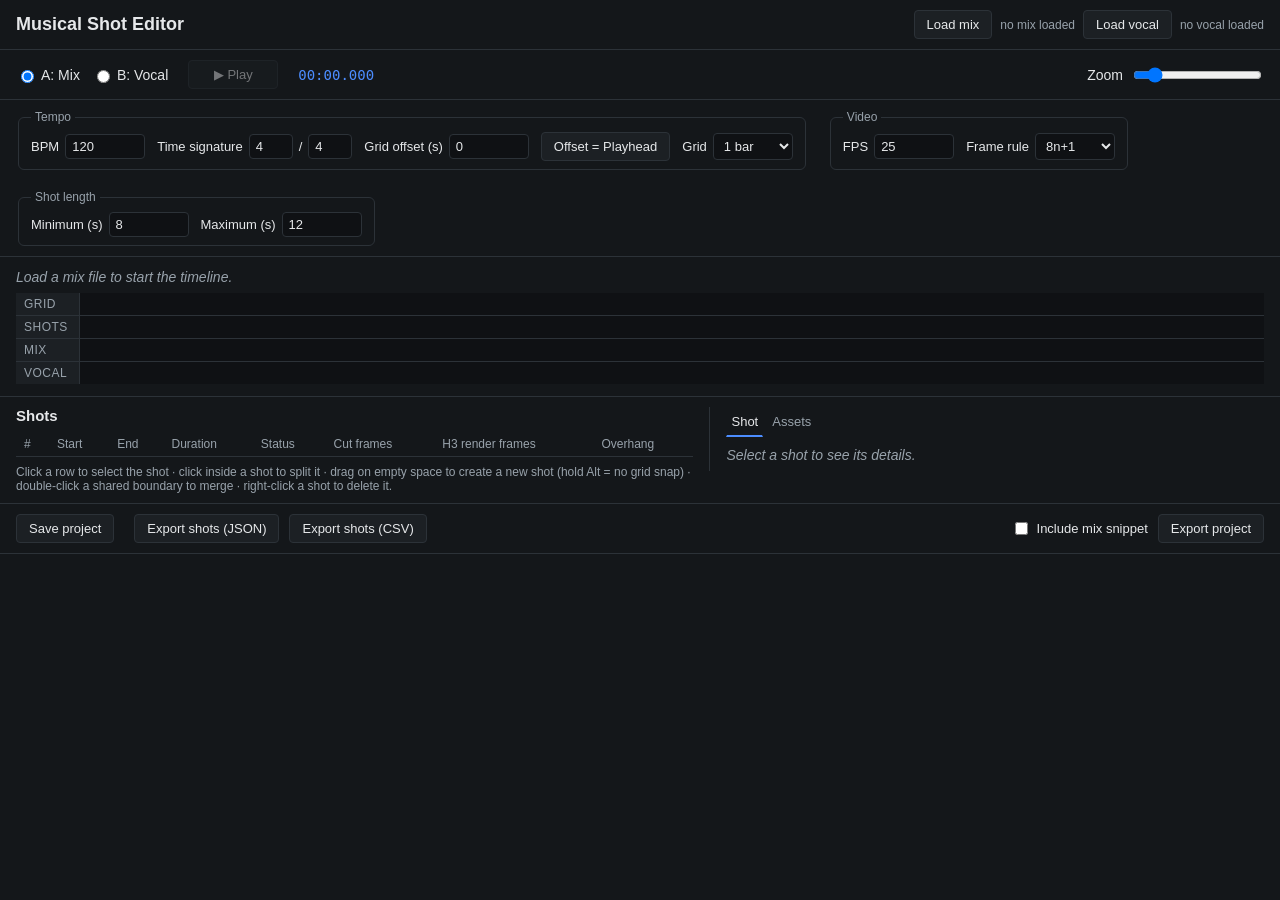
==== index.html @ 1b694725 "Add Phase 4b: whole-project export package with cancel support Adds POST /api/projects/{id}/export, " ====
<!DOCTYPE html>
<html lang="en">
<head>
<meta charset="UTF-8">
<meta name="viewport" content="width=device-width, initial-scale=1.0">
<title>Musical Shot Editor</title>
<link rel="stylesheet" href="css/style.css">
</head>
<body>

<header class="app-header">
  <h1>Musical Shot Editor</h1>
  <div class="file-controls">
    <label class="file-button">Load mix
      <input type="file" id="mix-file" accept="audio/*">
    </label>
    <span class="filename" id="mix-filename">no mix loaded</span>
    <label class="file-button">Load vocal
      <input type="file" id="vocal-file" accept="audio/*">
    </label>
    <span class="filename" id="vocal-filename">no vocal loaded</span>
  </div>
</header>

<section class="transport">
  <div class="playback-track-toggle">
    <label><input type="radio" name="playback-track" value="mix" id="track-mix-radio" checked> A: Mix</label>
    <label><input type="radio" name="playback-track" value="vocal" id="track-vocal-radio"> B: Vocal</label>
  </div>
  <button id="play-pause-btn" disabled>&#9654; Play</button>
  <div class="readout" id="current-time-readout">00:00.000</div>
  <div class="zoom-control">
    <label for="zoom-slider">Zoom</label>
    <input type="range" id="zoom-slider" min="20" max="500" value="80">
  </div>
</section>

<section class="settings-panel">
  <fieldset>
    <legend>Tempo</legend>
    <label>BPM <input type="number" id="bpm-input" min="20" max="400" step="0.01" value="120"></label>
    <label>Time signature
      <input type="number" id="time-sig-num" min="1" max="32" value="4" class="small"> /
      <input type="number" id="time-sig-den" min="1" max="32" value="4" class="small">
    </label>
    <label>Grid offset (s) <input type="number" id="grid-offset-input" step="0.001" value="0"></label>
    <button type="button" id="set-offset-to-playhead-btn">Offset = Playhead</button>
    <label>Grid
      <select id="grid-division-select">
        <option value="off">Off</option>
        <option value="beat">1 beat</option>
        <option value="half-bar">1/2 bar</option>
        <option value="bar" selected>1 bar</option>
        <option value="two-bar">2 bars</option>
        <option value="second">1 second</option>
        <option value="frame">1 frame</option>
      </select>
    </label>
  </fieldset>

  <fieldset>
    <legend>Video</legend>
    <label>FPS <input type="number" id="fps-input" min="1" max="240" step="0.001" value="25"></label>
    <label>Frame rule
      <select id="frame-rule-select">
        <option value="free">free</option>
        <option value="4">4n+1</option>
        <option value="8" selected>8n+1</option>
      </select>
    </label>
  </fieldset>

  <fieldset>
    <legend>Shot length</legend>
    <label>Minimum (s) <input type="number" id="min-length-input" min="0" step="0.1" value="8"></label>
    <label>Maximum (s) <input type="number" id="max-length-input" min="0" step="0.1" value="12"></label>
  </fieldset>
</section>

<section class="timeline-area">
  <p class="placeholder-hint" id="timeline-placeholder">Load a mix file to start the timeline.</p>

  <div class="track-row">
    <div class="track-label">Grid</div>
    <div class="track-content" id="track-grid"></div>
  </div>
  <div class="track-row">
    <div class="track-label">Shots</div>
    <div class="track-content" id="track-shots"></div>
  </div>
  <div class="track-row">
    <div class="track-label">Mix</div>
    <div class="track-content" id="track-mix"></div>
  </div>
  <div class="track-row">
    <div class="track-label">Vocal</div>
    <div class="track-content vocal-wrapper">
      <div id="track-vocal"></div>
      <div class="silence-overlay" id="silence-layer"></div>
    </div>
  </div>
</section>

<section class="work-area">
  <div class="shot-list-panel">
    <h2>Shots</h2>
    <table>
      <thead>
        <tr>
          <th>#</th><th>Start</th><th>End</th><th>Duration</th><th>Status</th>
          <th>Cut frames</th><th>H3 render frames</th><th>Overhang</th>
        </tr>
      </thead>
      <tbody id="shot-list"></tbody>
    </table>
    <p class="hint">
      Click a row to select the shot &middot; click inside a shot to split it &middot;
      drag on empty space to create a new shot (hold Alt = no grid snap) &middot;
      double-click a shared boundary to merge &middot; right-click a shot to delete it.
    </p>
  </div>

  <div class="context-panel">
    <div class="context-tabs">
      <button type="button" id="tab-btn-shot" class="tab-btn active">Shot</button>
      <button type="button" id="tab-btn-assets" class="tab-btn">Assets</button>
    </div>

    <div class="tab-content" id="tab-shot">
      <p class="placeholder-hint" id="shot-detail-empty">Select a shot to see its details.</p>
      <div id="shot-detail" class="shot-detail" style="display:none;">
        <dl class="shot-detail-grid">
          <dt>Shot</dt><dd id="shot-detail-id"></dd>
          <dt>Start</dt><dd id="shot-detail-start"></dd>
          <dt>End</dt><dd id="shot-detail-end"></dd>
          <dt>Duration</dt><dd id="shot-detail-duration"></dd>
          <dt>Status</dt><dd id="shot-detail-status"></dd>
          <dt>Cut frames</dt><dd id="shot-detail-cut-frames"></dd>
          <dt>H3 render frames</dt><dd id="shot-detail-render-frames"></dd>
          <dt>Overhang</dt><dd id="shot-detail-overhang"></dd>
        </dl>
        <label class="shot-detail-field">Prompt
          <textarea id="shot-detail-prompt" rows="4" placeholder="Prompt for this shot..."></textarea>
        </label>
        <label class="shot-detail-field">Notes
          <textarea id="shot-detail-notes" rows="4" placeholder="Notes..."></textarea>
        </label>
        <div class="shot-detail-field">
          <span>Assigned assets</span>
          <div id="shot-detail-assets" class="assigned-assets"></div>
        </div>
        <div class="shot-detail-field export-field">
          <span>Export</span>
          <div class="export-controls">
            <button type="button" id="export-lip-sync-btn">Export lip-sync</button>
            <div class="export-progress" id="export-progress" hidden>
              <div class="export-progress-bar"><div class="export-progress-fill" id="export-progress-fill"></div></div>
              <span id="export-progress-label"></span>
            </div>
            <p class="placeholder-hint" id="export-status"></p>
          </div>
        </div>
      </div>
    </div>

    <div class="tab-content" id="tab-assets" hidden>
      <div class="asset-toolbar">
        <label class="file-button">Add files
          <input type="file" id="asset-file-input" multiple accept="image/*,video/*,audio/*">
        </label>
        <input type="text" id="asset-tag-filter" placeholder="Filter by tag...">
      </div>
      <p class="placeholder-hint" id="asset-status"></p>
      <p class="placeholder-hint" id="asset-empty">No assets yet</p>
      <div class="asset-grid" id="asset-grid"></div>
    </div>
  </div>
</section>

<div id="shot-context-menu" class="context-menu">
  <button type="button" id="shot-context-delete">Delete shot</button>
</div>

<footer class="project-actions">
  <button id="save-project-btn">Save project</button>
  <span class="filename" id="project-status"></span>
  <button id="export-json-btn">Export shots (JSON)</button>
  <button id="export-csv-btn">Export shots (CSV)</button>
  <span class="footer-spacer"></span>
  <label class="checkbox-label"><input type="checkbox" id="export-include-mix"> Include mix snippet</label>
  <button id="export-project-btn">Export project</button>
</footer>

<div id="task-panel" class="task-panel" hidden>
  <div class="task-panel-header">
    <strong id="task-panel-title">Exporting project</strong>
    <button type="button" id="task-panel-cancel">Cancel</button>
  </div>
  <div id="task-panel-shot-label" class="task-panel-shot-label"></div>
  <div class="export-progress-bar"><div class="export-progress-fill" id="task-panel-progress-fill"></div></div>
  <div id="task-panel-message" class="placeholder-hint"></div>
</div>

<script src="vendor/wavesurfer/wavesurfer.min.js"></script>
<script src="vendor/wavesurfer/timeline.min.js"></script>
<script src="vendor/wavesurfer/regions.min.js"></script>
<script src="vendor/wavesurfer/hover.min.js"></script>

<script src="js/format.js"></script>
<script src="js/musicalGrid.js"></script>
<script src="js/frameMath.js"></script>
<script src="js/state.js"></script>
<script src="js/shots.js"></script>
<script src="js/assets.js"></script>
<script src="js/silence.js"></script>
<script src="js/waveformSync.js"></script>
<script src="js/api.js"></script>
<script src="js/project.js"></script>
<script src="js/contextPanel.js"></script>
<script src="js/taskPanel.js"></script>
<script src="js/main.js"></script>
</body>
</html>
---- css/style.css ----
:root {
  --bg: #14171a;
  --panel: #1c2024;
  --panel-border: #2c3238;
  --text: #e6e8ea;
  --text-dim: #98a2ab;
  --accent: #4c8dff;
  --cursor: #ff5252;
  --grid-label: #98a2ab;
}

* { box-sizing: border-box; }

body {
  margin: 0;
  font-family: -apple-system, "Segoe UI", Roboto, Helvetica, Arial, sans-serif;
  background: var(--bg);
  color: var(--text);
  font-size: 14px;
}

h1 { font-size: 18px; margin: 0; }
h2 { font-size: 15px; margin: 0 0 8px; }

section, header, footer {
  padding: 10px 16px;
  border-bottom: 1px solid var(--panel-border);
}

.app-header {
  display: flex;
  align-items: center;
  justify-content: space-between;
  flex-wrap: wrap;
  gap: 12px;
}

.file-controls { display: flex; align-items: center; gap: 8px; flex-wrap: wrap; }

.file-button {
  position: relative;
  display: inline-block;
  padding: 6px 12px;
  background: var(--panel);
  border: 1px solid var(--panel-border);
  border-radius: 4px;
  cursor: pointer;
  font-size: 13px;
}
.file-button input[type="file"] {
  position: absolute;
  inset: 0;
  opacity: 0;
  cursor: pointer;
}

.filename { color: var(--text-dim); font-size: 12px; }

.transport {
  display: flex;
  align-items: center;
  gap: 20px;
}

.playback-track-toggle { display: flex; gap: 12px; }
.playback-track-toggle label { display: flex; align-items: center; gap: 4px; cursor: pointer; }

button {
  background: var(--panel);
  color: var(--text);
  border: 1px solid var(--panel-border);
  border-radius: 4px;
  padding: 6px 12px;
  cursor: pointer;
  font-size: 13px;
}
button:hover:not(:disabled) { border-color: var(--accent); }
button:disabled { opacity: 0.45; cursor: not-allowed; }

#play-pause-btn { min-width: 90px; }

.readout {
  font-variant-numeric: tabular-nums;
  font-family: "SFMono-Regular", Consolas, monospace;
  color: var(--accent);
  min-width: 190px;
}

.zoom-control { display: flex; align-items: center; gap: 8px; margin-left: auto; }

.settings-panel {
  display: flex;
  flex-wrap: wrap;
  gap: 20px;
}

fieldset {
  border: 1px solid var(--panel-border);
  border-radius: 6px;
  display: flex;
  align-items: center;
  gap: 12px;
  flex-wrap: wrap;
  padding: 8px 12px;
}

legend { color: var(--text-dim); font-size: 12px; padding: 0 4px; }

.settings-panel label {
  display: flex;
  align-items: center;
  gap: 6px;
  font-size: 13px;
}

input[type="number"], select {
  background: #0f1114;
  color: var(--text);
  border: 1px solid var(--panel-border);
  border-radius: 4px;
  padding: 4px 6px;
  width: 80px;
  font-size: 13px;
}
input.small { width: 44px; }

.timeline-area { position: relative; padding: 12px 16px; }

.placeholder-hint {
  color: var(--text-dim);
  font-style: italic;
  margin: 0 0 8px;
}

.track-row {
  display: flex;
  align-items: stretch;
  border-bottom: 1px solid var(--panel-border);
}
.track-row:last-child { border-bottom: none; }

.track-label {
  flex: 0 0 64px;
  display: flex;
  align-items: center;
  padding: 4px 8px;
  color: var(--text-dim);
  font-size: 12px;
  text-transform: uppercase;
  letter-spacing: 0.04em;
  background: var(--panel);
  border-right: 1px solid var(--panel-border);
}

.track-content {
  flex: 1 1 auto;
  min-width: 0;
  position: relative;
  background: #0f1114;
}

.vocal-wrapper { position: relative; }
.silence-overlay {
  position: absolute;
  inset: 0;
  pointer-events: none;
  overflow: hidden;
}
.silence-band {
  position: absolute;
  top: 0;
  bottom: 0;
  background: repeating-linear-gradient(
    45deg,
    rgba(255, 255, 255, 0.05),
    rgba(255, 255, 255, 0.05) 6px,
    rgba(255, 255, 255, 0.11) 6px,
    rgba(255, 255, 255, 0.11) 12px
  );
  border-left: 1px solid rgba(255, 255, 255, 0.15);
  border-right: 1px solid rgba(255, 255, 255, 0.15);
}

.shot-region-label {
  padding: 2px 4px;
  font-size: 11px;
  line-height: 1.3;
  color: #0b0b0b;
  pointer-events: none;
  white-space: nowrap;
  overflow: hidden;
}
.shot-region-label strong { display: block; }

.shot-draft {
  position: absolute;
  top: 0;
  height: 100%;
  background: rgba(76, 141, 255, 0.25);
  border: 1px dashed var(--accent);
  pointer-events: none;
  z-index: 4;
}

.shot-draft-label {
  padding: 2px 4px;
  font-size: 11px;
  line-height: 1.3;
  color: var(--text);
  white-space: nowrap;
  overflow: hidden;
}

.context-menu {
  display: none;
  position: fixed;
  z-index: 20;
  background: var(--panel);
  border: 1px solid var(--panel-border);
  border-radius: 4px;
  box-shadow: 0 4px 12px rgba(0, 0, 0, 0.4);
  padding: 4px;
  min-width: 140px;
}
.context-menu button {
  display: block;
  width: 100%;
  text-align: left;
  background: none;
  border: none;
  border-radius: 3px;
  padding: 6px 8px;
  font-size: 13px;
}
.context-menu button:hover { background: var(--panel-border); border-color: transparent; }

.work-area {
  display: flex;
  align-items: flex-start;
  gap: 16px;
}

.shot-list-panel {
  flex: 1 1 55%;
  min-width: 0;
}

.context-panel {
  flex: 1 1 45%;
  min-width: 260px;
  border-left: 1px solid var(--panel-border);
  padding-left: 16px;
}

.context-tabs {
  display: flex;
  gap: 4px;
  margin-bottom: 10px;
}

.tab-btn {
  background: none;
  border: 1px solid transparent;
  border-bottom: 2px solid transparent;
  border-radius: 0;
  padding: 6px 4px;
  color: var(--text-dim);
}
.tab-btn.active { color: var(--text); border-bottom-color: var(--accent); }
.tab-btn:hover:not(.active) { color: var(--text); border-color: transparent; border-bottom-color: transparent; }

.shot-detail-grid {
  display: grid;
  grid-template-columns: auto 1fr;
  gap: 4px 12px;
  margin: 0 0 14px;
  font-size: 13px;
}
.shot-detail-grid dt { color: var(--text-dim); }
.shot-detail-grid dd { margin: 0; }

.shot-detail-field {
  display: block;
  margin-bottom: 12px;
  font-size: 13px;
}
.shot-detail-field textarea {
  display: block;
  width: 100%;
  margin-top: 4px;
  background: #0f1114;
  color: var(--text);
  border: 1px solid var(--panel-border);
  border-radius: 4px;
  padding: 6px 8px;
  font-family: inherit;
  font-size: 13px;
  resize: vertical;
}

.export-field { margin-top: 4px; }
.export-controls { margin-top: 4px; display: flex; flex-direction: column; gap: 6px; align-items: flex-start; }

.export-progress {
  display: flex;
  align-items: center;
  gap: 8px;
  width: 100%;
  font-size: 12px;
  color: var(--text-dim);
}
.export-progress-bar {
  flex: 1 1 auto;
  height: 8px;
  background: #0f1114;
  border: 1px solid var(--panel-border);
  border-radius: 4px;
  overflow: hidden;
}
.export-progress-fill {
  height: 100%;
  width: 0%;
  background: var(--accent);
  transition: width 0.15s ease-out;
}

#export-status a { color: var(--accent); }

.assigned-assets {
  display: flex;
  flex-wrap: wrap;
  gap: 6px;
  margin-top: 4px;
}

.assigned-asset-chip {
  display: inline-flex;
  align-items: center;
  gap: 6px;
  background: var(--panel);
  border: 1px solid var(--panel-border);
  border-radius: 999px;
  padding: 2px 4px 2px 10px;
  font-size: 12px;
  max-width: 100%;
}
.assigned-asset-chip span { overflow: hidden; text-overflow: ellipsis; white-space: nowrap; max-width: 160px; }
.assigned-asset-chip button {
  background: none;
  border: none;
  border-radius: 50%;
  padding: 0 4px;
  line-height: 1;
  color: var(--text-dim);
}
.assigned-asset-chip button:hover { color: var(--text); border-color: transparent; }

.asset-toolbar {
  display: flex;
  align-items: center;
  gap: 10px;
  margin-bottom: 10px;
  flex-wrap: wrap;
}
.asset-toolbar input[type="text"] { width: 160px; }

.asset-grid {
  display: grid;
  grid-template-columns: repeat(auto-fill, minmax(120px, 1fr));
  gap: 10px;
}

.asset-card {
  background: var(--panel);
  border: 1px solid var(--panel-border);
  border-radius: 6px;
  padding: 6px;
  display: flex;
  flex-direction: column;
  gap: 6px;
}
.asset-card img {
  width: 100%;
  aspect-ratio: 4 / 3;
  object-fit: cover;
  border-radius: 4px;
  background: #0f1114;
}
.asset-icon {
  width: 100%;
  aspect-ratio: 4 / 3;
  display: flex;
  align-items: center;
  justify-content: center;
  border-radius: 4px;
  background: #0f1114;
  color: var(--text-dim);
  font-size: 11px;
  letter-spacing: 0.06em;
}
.asset-filename {
  font-size: 12px;
  overflow: hidden;
  text-overflow: ellipsis;
  white-space: nowrap;
}
.asset-tag-input {
  width: 100%;
  font-size: 12px;
  padding: 3px 6px;
}
.asset-assign-btn {
  font-size: 12px;
  padding: 4px 6px;
  width: 100%;
}
.asset-assign-btn.assigned { border-color: var(--accent); color: var(--accent); }

table { width: 100%; border-collapse: collapse; font-size: 13px; }
th, td {
  text-align: left;
  padding: 5px 8px;
  border-bottom: 1px solid var(--panel-border);
}
th { color: var(--text-dim); font-weight: 500; font-size: 12px; }
#shot-list tr { cursor: pointer; }
#shot-list tr.selected { background: rgba(76, 141, 255, 0.15); }

tr.status-short .status-cell { color: #ffc107; }
tr.status-long .status-cell { color: #f44336; }
tr.status-valid .status-cell { color: #4caf50; }
.status-cell.status-short { color: #ffc107; }
.status-cell.status-long { color: #f44336; }
.status-cell.status-valid { color: #4caf50; }

.hint { color: var(--text-dim); font-size: 12px; margin: 8px 0 0; }

.project-actions { display: flex; align-items: center; gap: 10px; flex-wrap: wrap; }
.footer-spacer { flex: 1 1 auto; }
.checkbox-label { display: flex; align-items: center; gap: 6px; font-size: 13px; }

.task-panel {
  position: fixed;
  right: 16px;
  bottom: 16px;
  width: 320px;
  background: var(--panel);
  border: 1px solid var(--panel-border);
  border-radius: 8px;
  padding: 12px;
  box-shadow: 0 8px 24px rgba(0, 0, 0, 0.4);
  z-index: 30;
}
.task-panel-header {
  display: flex;
  align-items: center;
  justify-content: space-between;
  margin-bottom: 8px;
  font-size: 13px;
}
.task-panel-header button {
  padding: 3px 8px;
  font-size: 12px;
}
.task-panel-shot-label {
  font-size: 12px;
  color: var(--text-dim);
  margin-bottom: 4px;
}
#task-panel-message { margin: 6px 0 0; }
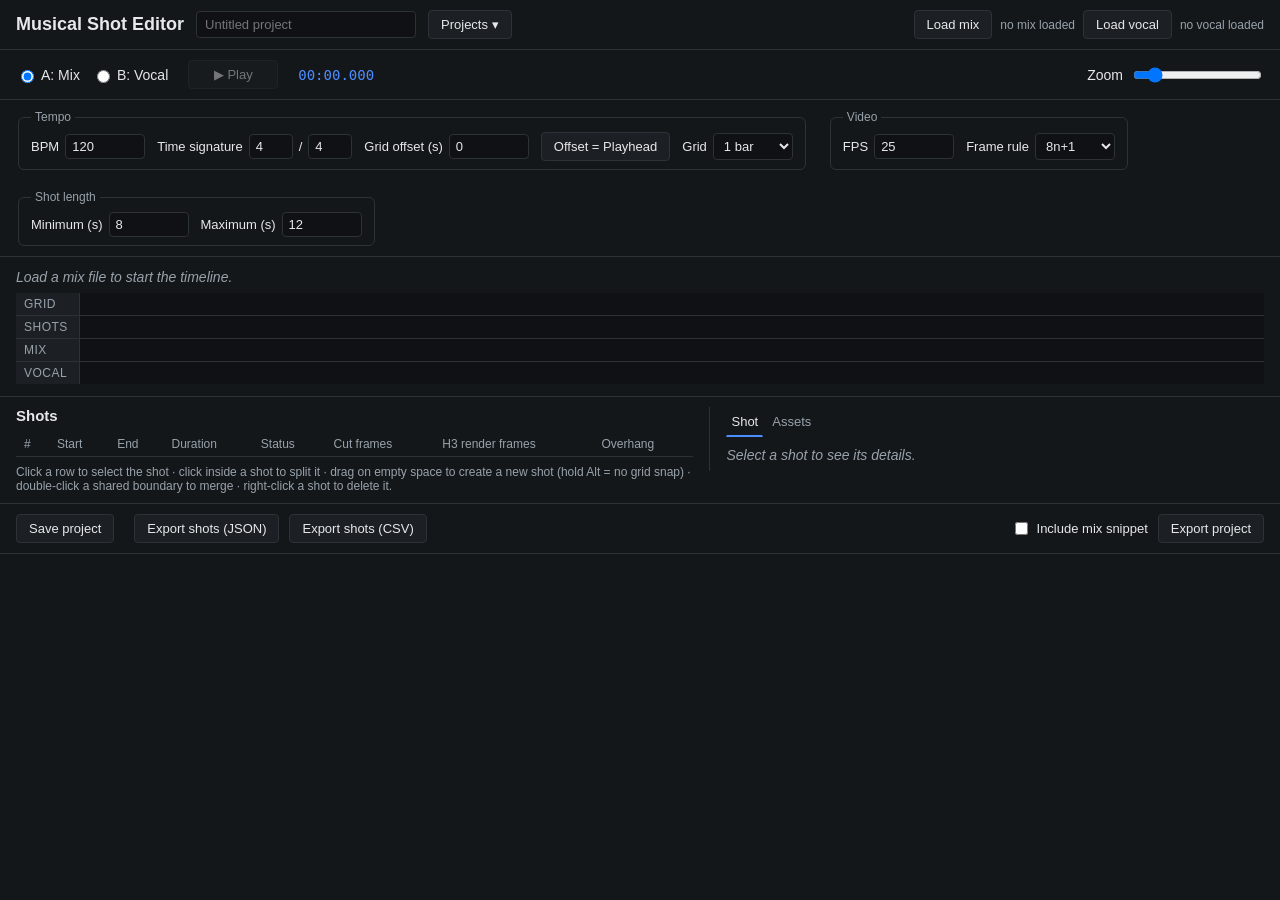
==== commit 9ee28064: "Fix export NotImplementedError on Windows; add project name + picker Export was failing with an unhe" ====
--- a/index.html
+++ b/index.html
@@ -9,7 +9,20 @@
 <body>
 
 <header class="app-header">
-  <h1>Musical Shot Editor</h1>
+  <div class="header-left">
+    <h1>Musical Shot Editor</h1>
+    <input type="text" id="project-name-input" class="project-name-input" placeholder="Untitled project">
+    <div class="project-picker">
+      <button type="button" id="projects-btn">Projects &#9662;</button>
+      <div id="projects-menu" class="projects-menu" hidden>
+        <button type="button" id="new-project-btn">+ New project</button>
+        <div class="projects-menu-divider"></div>
+        <div id="projects-list" class="projects-list">
+          <p class="placeholder-hint" id="projects-list-empty">No projects yet.</p>
+        </div>
+      </div>
+    </div>
+  </div>
   <div class="file-controls">
     <label class="file-button">Load mix
       <input type="file" id="mix-file" accept="audio/*">
@@ -216,6 +229,7 @@
 <script src="js/waveformSync.js"></script>
 <script src="js/api.js"></script>
 <script src="js/project.js"></script>
+<script src="js/projectPicker.js"></script>
 <script src="js/contextPanel.js"></script>
 <script src="js/taskPanel.js"></script>
 <script src="js/main.js"></script>
--- a/css/style.css
+++ b/css/style.css
@@ -34,6 +34,66 @@
   flex-wrap: wrap;
   gap: 12px;
 }
+
+.header-left { display: flex; align-items: center; gap: 12px; flex-wrap: wrap; }
+
+.project-name-input {
+  width: 220px;
+  background: #0f1114;
+  color: var(--text);
+  border: 1px solid var(--panel-border);
+  border-radius: 4px;
+  padding: 5px 8px;
+  font-size: 13px;
+}
+
+.project-picker { position: relative; }
+
+.projects-menu {
+  position: absolute;
+  top: calc(100% + 6px);
+  left: 0;
+  width: 300px;
+  max-height: 340px;
+  overflow-y: auto;
+  background: var(--panel);
+  border: 1px solid var(--panel-border);
+  border-radius: 6px;
+  box-shadow: 0 8px 24px rgba(0, 0, 0, 0.4);
+  padding: 6px;
+  z-index: 25;
+}
+.projects-menu-divider { border-top: 1px solid var(--panel-border); margin: 6px 0; }
+
+.projects-menu > button#new-project-btn {
+  display: block;
+  width: 100%;
+  text-align: left;
+  background: none;
+  border: none;
+  border-radius: 3px;
+  padding: 6px 8px;
+  font-size: 13px;
+}
+.projects-menu > button#new-project-btn:hover { background: var(--panel-border); }
+
+.project-list-item {
+  display: flex;
+  flex-direction: column;
+  align-items: flex-start;
+  gap: 2px;
+  width: 100%;
+  text-align: left;
+  background: none;
+  border: none;
+  border-radius: 4px;
+  padding: 6px 8px;
+  cursor: pointer;
+}
+.project-list-item:hover { background: var(--panel-border); }
+.project-list-item.current { background: rgba(76, 141, 255, 0.15); }
+.project-list-item-name { font-size: 13px; }
+.project-list-item-meta { font-size: 11px; color: var(--text-dim); }
 
 .file-controls { display: flex; align-items: center; gap: 8px; flex-wrap: wrap; }
 
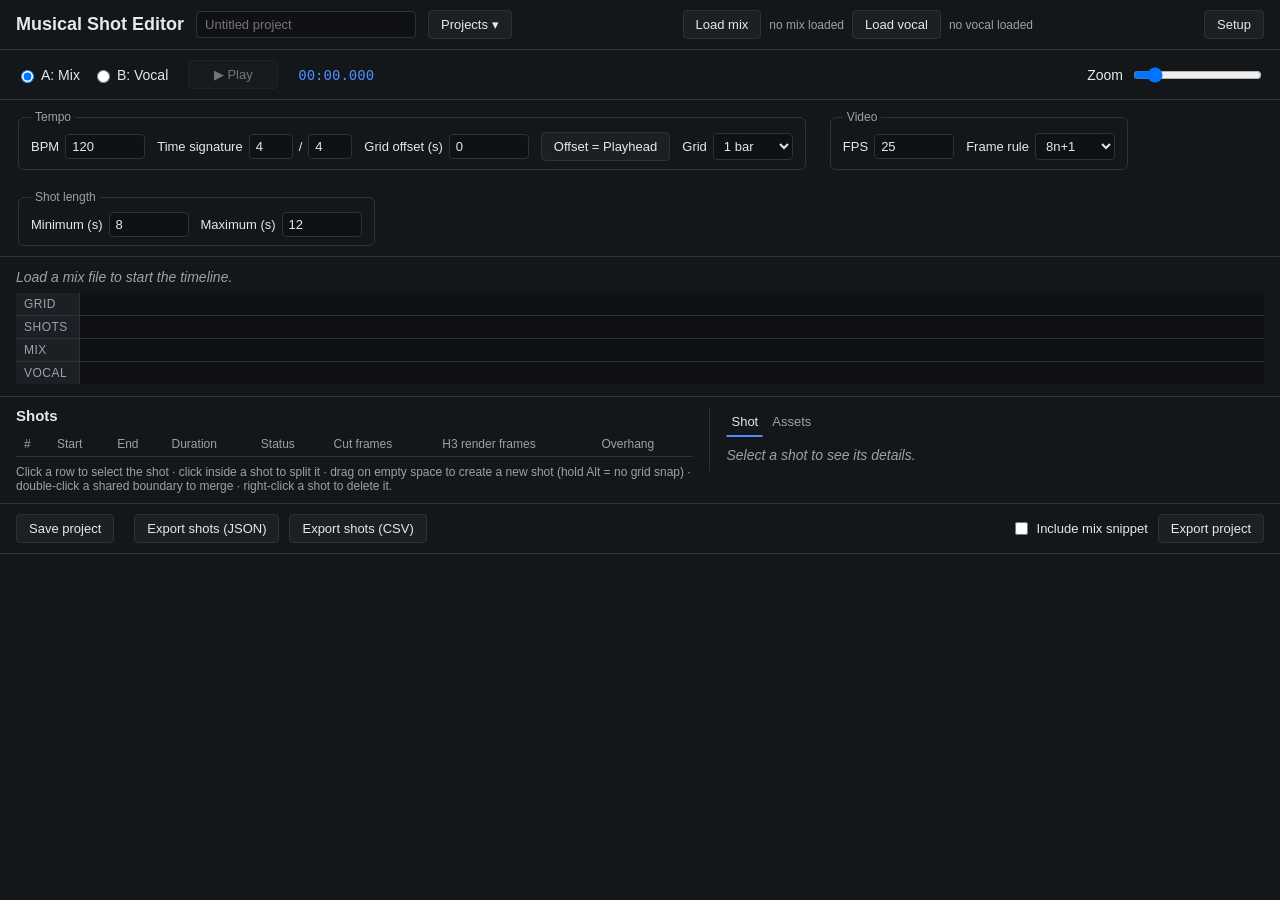
==== commit 934dc242: "Add Phase 5: Setup page and optional AI image description Adds the app-level Setup dialog (base URL," ====
--- a/index.html
+++ b/index.html
@@ -32,6 +32,9 @@
       <input type="file" id="vocal-file" accept="audio/*">
     </label>
     <span class="filename" id="vocal-filename">no vocal loaded</span>
+  </div>
+  <div class="header-actions">
+    <button type="button" id="setup-btn">Setup</button>
   </div>
 </header>
 
@@ -204,6 +207,40 @@
   <button id="export-project-btn">Export project</button>
 </footer>
 
+<div id="settings-modal" class="modal-overlay" hidden>
+  <div class="modal">
+    <div class="modal-header">
+      <h2>Setup</h2>
+      <button type="button" id="settings-close-btn" class="modal-close">&times;</button>
+    </div>
+    <div class="modal-body">
+      <p class="hint">
+        Connects to an OpenRouter-compatible API for the optional "Describe image" action.
+        Application-wide, not part of any project - stored locally on this machine and never
+        written into project files or exports.
+      </p>
+      <label class="modal-field">API base URL
+        <input type="text" id="settings-base-url" placeholder="https://openrouter.ai/api/v1">
+      </label>
+      <label class="modal-field">API key
+        <input type="password" id="settings-api-key" autocomplete="off">
+      </label>
+      <p class="placeholder-hint" id="settings-key-status"></p>
+      <label class="modal-field">Default model
+        <input type="text" id="settings-default-model" placeholder="e.g. openai/gpt-4o-mini">
+      </label>
+      <div class="modal-actions">
+        <button type="button" id="settings-test-btn">Test connection</button>
+        <span id="settings-test-result" class="placeholder-hint"></span>
+      </div>
+    </div>
+    <div class="modal-footer">
+      <button type="button" id="settings-save-btn">Save</button>
+      <span id="settings-save-status" class="placeholder-hint"></span>
+    </div>
+  </div>
+</div>
+
 <div id="task-panel" class="task-panel" hidden>
   <div class="task-panel-header">
     <strong id="task-panel-title">Exporting project</strong>
@@ -230,6 +267,7 @@
 <script src="js/api.js"></script>
 <script src="js/project.js"></script>
 <script src="js/projectPicker.js"></script>
+<script src="js/settings.js"></script>
 <script src="js/contextPanel.js"></script>
 <script src="js/taskPanel.js"></script>
 <script src="js/main.js"></script>
--- a/css/style.css
+++ b/css/style.css
@@ -96,6 +96,8 @@
 .project-list-item-meta { font-size: 11px; color: var(--text-dim); }
 
 .file-controls { display: flex; align-items: center; gap: 8px; flex-wrap: wrap; }
+
+.header-actions { display: flex; align-items: center; gap: 8px; }
 
 .file-button {
   position: relative;
@@ -499,6 +501,84 @@
 .footer-spacer { flex: 1 1 auto; }
 .checkbox-label { display: flex; align-items: center; gap: 6px; font-size: 13px; }
 
+.modal-overlay {
+  position: fixed;
+  inset: 0;
+  background: rgba(0, 0, 0, 0.55);
+  display: flex;
+  align-items: center;
+  justify-content: center;
+  z-index: 40;
+}
+/* display:flex above has the same specificity as the UA [hidden] rule, and
+   author styles always win that tie regardless of order - without this, the
+   overlay stays visible (and clickable) even while the hidden attribute is
+   set. */
+.modal-overlay[hidden] { display: none; }
+.modal {
+  width: 420px;
+  max-width: calc(100vw - 32px);
+  max-height: calc(100vh - 64px);
+  background: var(--panel);
+  border: 1px solid var(--panel-border);
+  border-radius: 8px;
+  box-shadow: 0 12px 32px rgba(0, 0, 0, 0.5);
+  display: flex;
+  flex-direction: column;
+}
+.modal-header {
+  display: flex;
+  align-items: center;
+  justify-content: space-between;
+  padding: 12px 16px;
+  border-bottom: 1px solid var(--panel-border);
+}
+.modal-header h2 { font-size: 15px; margin: 0; }
+.modal-close {
+  background: none;
+  border: none;
+  font-size: 18px;
+  line-height: 1;
+  padding: 2px 6px;
+  color: var(--text-dim);
+}
+.modal-close:hover { color: var(--text); border-color: transparent; }
+.modal-body { padding: 14px 16px; overflow-y: auto; display: flex; flex-direction: column; gap: 10px; }
+.modal-field { display: flex; flex-direction: column; gap: 4px; font-size: 13px; }
+.modal-field input {
+  width: 100%;
+  background: #0f1114;
+  color: var(--text);
+  border: 1px solid var(--panel-border);
+  border-radius: 4px;
+  padding: 6px 8px;
+  font-size: 13px;
+}
+.modal-actions { display: flex; align-items: center; gap: 10px; }
+.modal-footer {
+  display: flex;
+  align-items: center;
+  gap: 10px;
+  padding: 12px 16px;
+  border-top: 1px solid var(--panel-border);
+}
+
+.asset-description-label { font-size: 11px; color: var(--text-dim); margin-top: 2px; }
+.asset-description {
+  width: 100%;
+  background: #0f1114;
+  color: var(--text);
+  border: 1px solid var(--panel-border);
+  border-radius: 4px;
+  padding: 5px 6px;
+  font-family: inherit;
+  font-size: 11px;
+  resize: vertical;
+}
+.asset-describe-row { display: flex; gap: 6px; }
+.asset-describe-model { flex: 1 1 auto; font-size: 11px; padding: 4px 6px; width: auto; }
+.asset-describe-btn { font-size: 11px; padding: 4px 6px; white-space: nowrap; }
+
 .task-panel {
   position: fixed;
   right: 16px;
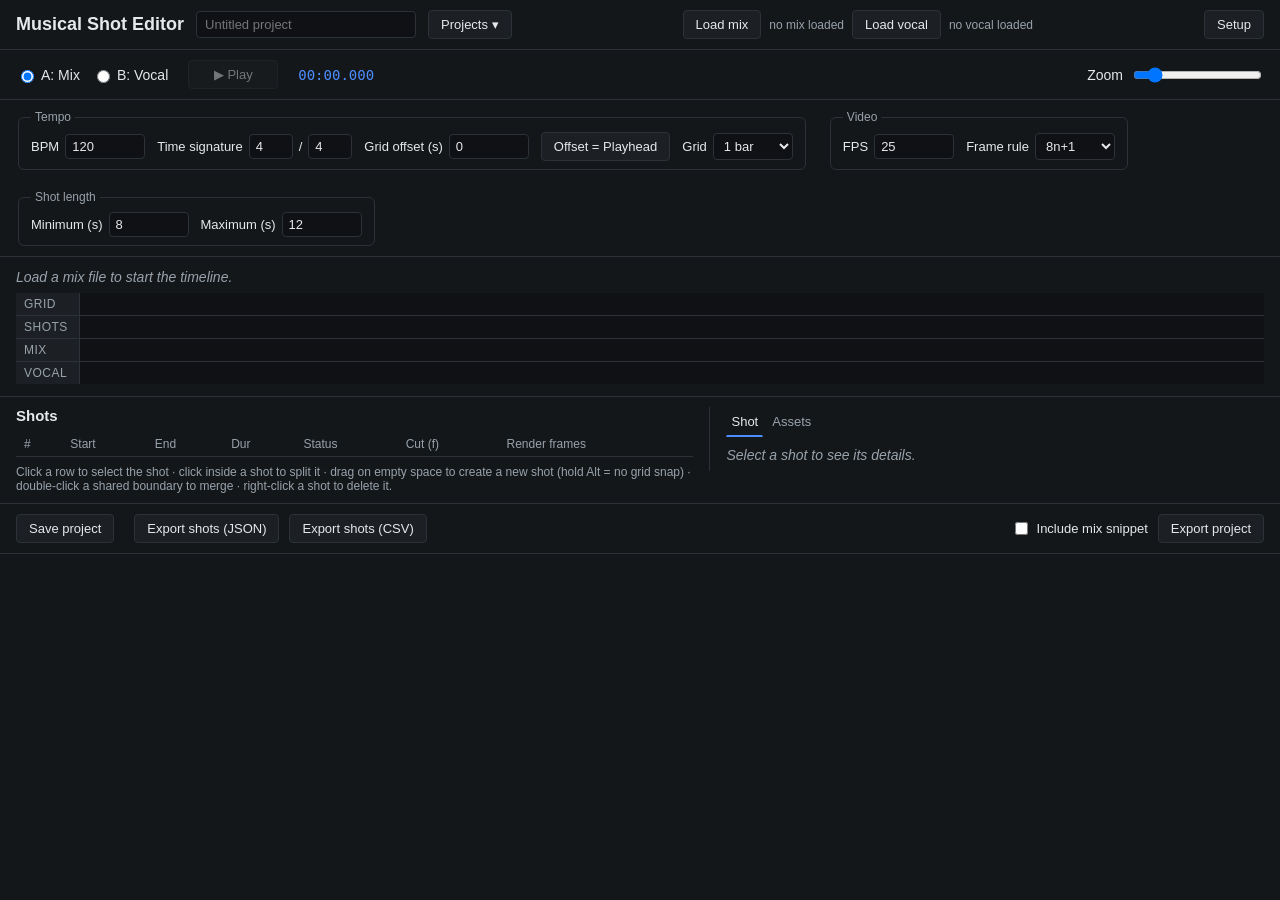
==== commit ea3291db: "Add shot names, redesign shot list/timeline label, fix two drag bugs Shot list table: columns collap" ====
--- a/index.html
+++ b/index.html
@@ -123,8 +123,8 @@
     <table>
       <thead>
         <tr>
-          <th>#</th><th>Start</th><th>End</th><th>Duration</th><th>Status</th>
-          <th>Cut frames</th><th>H3 render frames</th><th>Overhang</th>
+          <th>#</th><th>Start</th><th>End</th><th>Dur</th><th>Status</th>
+          <th>Cut (f)</th><th>Render frames</th>
         </tr>
       </thead>
       <tbody id="shot-list"></tbody>
--- a/css/style.css
+++ b/css/style.css
@@ -252,7 +252,8 @@
   white-space: nowrap;
   overflow: hidden;
 }
-.shot-region-label strong { display: block; }
+.shot-region-label strong { display: block; font-weight: 700; }
+.shot-region-label span { display: block; font-size: 10px; opacity: 0.75; }
 
 .shot-draft {
   position: absolute;
@@ -263,6 +264,12 @@
   pointer-events: none;
   z-index: 4;
 }
+/* Alt-held bypasses grid snap - visually distinct from the normal (snapped)
+   draft so it's clear the shown position is the raw, unsnapped one. */
+.shot-draft.unsnapped {
+  background: rgba(255, 193, 7, 0.2);
+  border-color: #ffc107;
+}
 
 .shot-draft-label {
   padding: 2px 4px;
@@ -488,9 +495,32 @@
 #shot-list tr { cursor: pointer; }
 #shot-list tr.selected { background: rgba(76, 141, 255, 0.15); }
 
-tr.status-short .status-cell { color: #ffc107; }
-tr.status-long .status-cell { color: #f44336; }
-tr.status-valid .status-cell { color: #4caf50; }
+.shot-number-cell { display: flex; flex-direction: column; gap: 2px; min-width: 90px; }
+.shot-number-label { font-weight: 700; }
+.shot-name-input {
+  width: 100%;
+  background: #0f1114;
+  color: var(--text);
+  border: 1px solid var(--panel-border);
+  border-radius: 3px;
+  padding: 2px 5px;
+  font-size: 12px;
+  cursor: text;
+}
+
+.status-swatch {
+  display: inline-block;
+  width: 10px;
+  height: 10px;
+  border-radius: 2px;
+}
+.status-swatch.status-short { background: #ffc107; }
+.status-swatch.status-long { background: #f44336; }
+.status-swatch.status-valid { background: #4caf50; }
+
+/* Still used by the Shot tab's text status readout (#shot-detail-status) -
+   the shot list table above colors its status cell via .status-swatch
+   instead, but shares the same status-cell/status-* class naming. */
 .status-cell.status-short { color: #ffc107; }
 .status-cell.status-long { color: #f44336; }
 .status-cell.status-valid { color: #4caf50; }
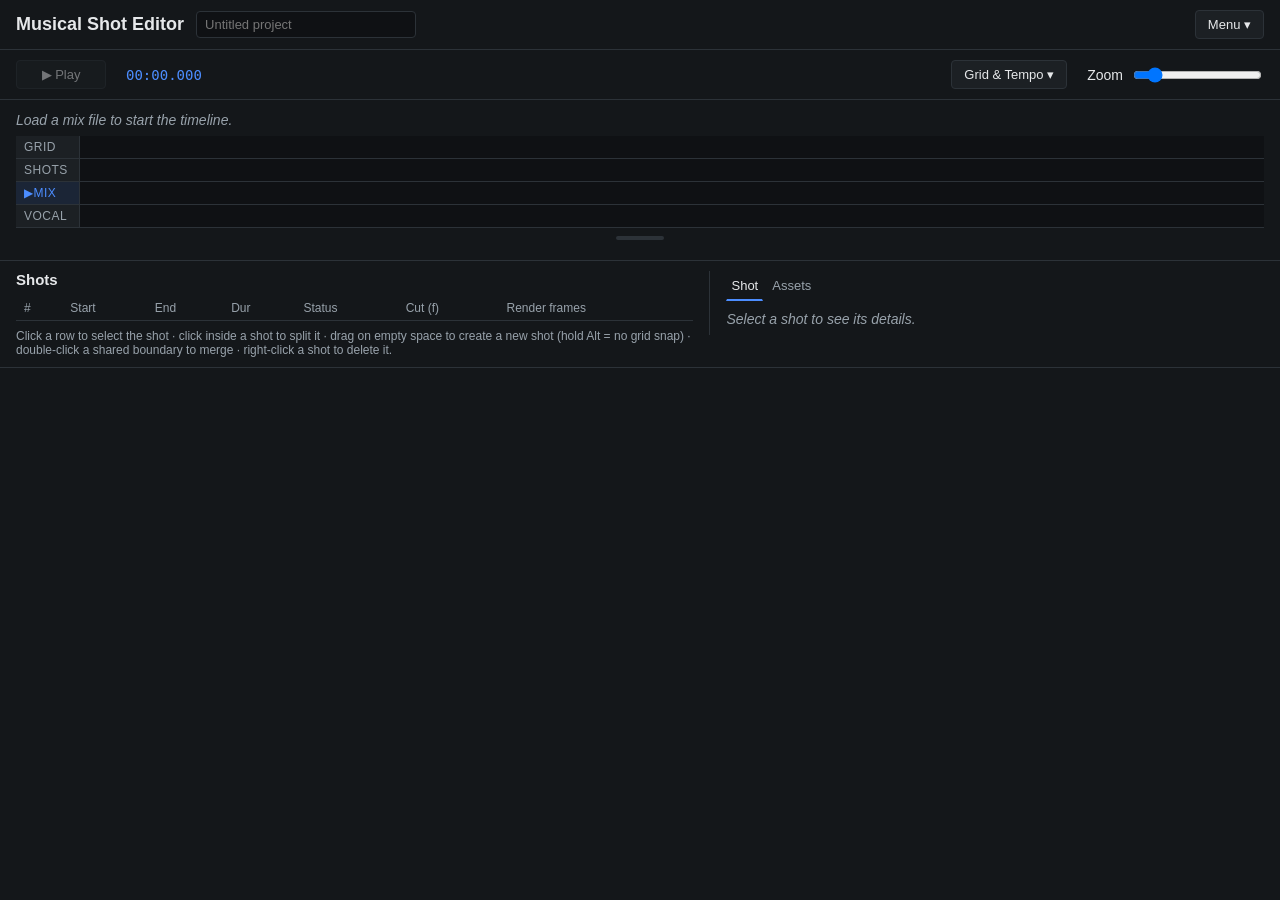
==== commit 4e10ab87: "Consolidate header/transport into menus, shrink asset management, fix hidden-element display bugs - " ====
--- a/index.html
+++ b/index.html
@@ -12,87 +12,101 @@
   <div class="header-left">
     <h1>Musical Shot Editor</h1>
     <input type="text" id="project-name-input" class="project-name-input" placeholder="Untitled project">
-    <div class="project-picker">
-      <button type="button" id="projects-btn">Projects &#9662;</button>
-      <div id="projects-menu" class="projects-menu" hidden>
-        <button type="button" id="new-project-btn">+ New project</button>
-        <div class="projects-menu-divider"></div>
-        <div id="projects-list" class="projects-list">
-          <p class="placeholder-hint" id="projects-list-empty">No projects yet.</p>
+  </div>
+  <div class="app-menu">
+    <button type="button" id="app-menu-btn">Menu &#9662;</button>
+    <div id="app-menu-panel" class="app-menu-panel" hidden>
+      <div class="project-picker">
+        <button type="button" id="projects-btn">Projects &#9662;</button>
+        <div id="projects-menu" class="projects-menu" hidden>
+          <button type="button" id="new-project-btn">+ New project</button>
+          <div class="projects-menu-divider"></div>
+          <div id="projects-list" class="projects-list">
+            <p class="placeholder-hint" id="projects-list-empty">No projects yet.</p>
+          </div>
         </div>
       </div>
-    </div>
-  </div>
-  <div class="file-controls">
-    <label class="file-button">Load mix
-      <input type="file" id="mix-file" accept="audio/*">
-    </label>
-    <span class="filename" id="mix-filename">no mix loaded</span>
-    <label class="file-button">Load vocal
-      <input type="file" id="vocal-file" accept="audio/*">
-    </label>
-    <span class="filename" id="vocal-filename">no vocal loaded</span>
-  </div>
-  <div class="header-actions">
-    <button type="button" id="setup-btn">Setup</button>
+      <div class="app-menu-divider"></div>
+      <div class="app-menu-row">
+        <label class="file-button">Load mix
+          <input type="file" id="mix-file" accept="audio/*">
+        </label>
+        <span class="filename" id="mix-filename">no mix loaded</span>
+      </div>
+      <div class="app-menu-row">
+        <label class="file-button">Load vocal
+          <input type="file" id="vocal-file" accept="audio/*">
+        </label>
+        <span class="filename" id="vocal-filename">no vocal loaded</span>
+      </div>
+      <div class="app-menu-divider"></div>
+      <button type="button" id="setup-btn">Setup</button>
+      <div class="app-menu-divider"></div>
+      <div class="app-menu-row">
+        <button id="save-project-btn">Save project</button>
+        <span class="filename" id="project-status"></span>
+      </div>
+      <button id="export-json-btn">Export shots (JSON)</button>
+      <button id="export-csv-btn">Export shots (CSV)</button>
+      <label class="checkbox-label"><input type="checkbox" id="export-include-mix"> Include mix snippet</label>
+      <button id="export-project-btn">Export project</button>
+    </div>
   </div>
 </header>
 
 <section class="transport">
-  <div class="playback-track-toggle">
-    <label><input type="radio" name="playback-track" value="mix" id="track-mix-radio" checked> A: Mix</label>
-    <label><input type="radio" name="playback-track" value="vocal" id="track-vocal-radio"> B: Vocal</label>
-  </div>
   <button id="play-pause-btn" disabled>&#9654; Play</button>
   <div class="readout" id="current-time-readout">00:00.000</div>
+  <div class="grid-tempo-flyout">
+    <button type="button" id="grid-tempo-btn">Grid &amp; Tempo &#9662;</button>
+    <div id="grid-tempo-panel" class="grid-tempo-panel settings-panel" hidden>
+      <fieldset>
+        <legend>Tempo</legend>
+        <label>BPM <input type="number" id="bpm-input" min="20" max="400" step="0.01" value="120"></label>
+        <label>Time signature
+          <input type="number" id="time-sig-num" min="1" max="32" value="4" class="small"> /
+          <input type="number" id="time-sig-den" min="1" max="32" value="4" class="small">
+        </label>
+        <label>Grid offset (s) <input type="number" id="grid-offset-input" step="0.001" value="0"></label>
+        <button type="button" id="set-offset-to-playhead-btn">Offset = Playhead</button>
+        <label>Grid
+          <select id="grid-division-select">
+            <option value="off">Off</option>
+            <option value="beat">1 beat</option>
+            <option value="half-bar">1/2 bar</option>
+            <option value="bar" selected>1 bar</option>
+            <option value="two-bar">2 bars</option>
+            <option value="second">1 second</option>
+            <option value="frame">1 frame</option>
+          </select>
+        </label>
+      </fieldset>
+
+      <fieldset>
+        <legend>Video</legend>
+        <label>FPS <input type="number" id="fps-input" min="1" max="240" step="0.001" value="25"></label>
+        <label>Frame rule
+          <select id="frame-rule-select">
+            <option value="free">free</option>
+            <option value="4">4n+1</option>
+            <option value="8" selected>8n+1</option>
+          </select>
+        </label>
+      </fieldset>
+
+      <fieldset>
+        <legend>Shot length</legend>
+        <label>Minimum (s) <input type="number" id="min-length-input" min="0" step="0.1" value="8"></label>
+        <label>Maximum (s) <input type="number" id="max-length-input" min="0" step="0.1" value="12"></label>
+      </fieldset>
+    </div>
+  </div>
   <div class="zoom-control">
     <label for="zoom-slider">Zoom</label>
     <input type="range" id="zoom-slider" min="20" max="500" value="80">
   </div>
 </section>
 
-<section class="settings-panel">
-  <fieldset>
-    <legend>Tempo</legend>
-    <label>BPM <input type="number" id="bpm-input" min="20" max="400" step="0.01" value="120"></label>
-    <label>Time signature
-      <input type="number" id="time-sig-num" min="1" max="32" value="4" class="small"> /
-      <input type="number" id="time-sig-den" min="1" max="32" value="4" class="small">
-    </label>
-    <label>Grid offset (s) <input type="number" id="grid-offset-input" step="0.001" value="0"></label>
-    <button type="button" id="set-offset-to-playhead-btn">Offset = Playhead</button>
-    <label>Grid
-      <select id="grid-division-select">
-        <option value="off">Off</option>
-        <option value="beat">1 beat</option>
-        <option value="half-bar">1/2 bar</option>
-        <option value="bar" selected>1 bar</option>
-        <option value="two-bar">2 bars</option>
-        <option value="second">1 second</option>
-        <option value="frame">1 frame</option>
-      </select>
-    </label>
-  </fieldset>
-
-  <fieldset>
-    <legend>Video</legend>
-    <label>FPS <input type="number" id="fps-input" min="1" max="240" step="0.001" value="25"></label>
-    <label>Frame rule
-      <select id="frame-rule-select">
-        <option value="free">free</option>
-        <option value="4">4n+1</option>
-        <option value="8" selected>8n+1</option>
-      </select>
-    </label>
-  </fieldset>
-
-  <fieldset>
-    <legend>Shot length</legend>
-    <label>Minimum (s) <input type="number" id="min-length-input" min="0" step="0.1" value="8"></label>
-    <label>Maximum (s) <input type="number" id="max-length-input" min="0" step="0.1" value="12"></label>
-  </fieldset>
-</section>
-
 <section class="timeline-area">
   <p class="placeholder-hint" id="timeline-placeholder">Load a mix file to start the timeline.</p>
 
@@ -105,15 +119,18 @@
     <div class="track-content" id="track-shots"></div>
   </div>
   <div class="track-row">
-    <div class="track-label">Mix</div>
+    <button type="button" class="track-label track-label-playable" id="track-label-mix" title="Play this track">Mix</button>
     <div class="track-content" id="track-mix"></div>
   </div>
   <div class="track-row">
-    <div class="track-label">Vocal</div>
+    <button type="button" class="track-label track-label-playable" id="track-label-vocal" title="Play this track">Vocal</button>
     <div class="track-content vocal-wrapper">
       <div id="track-vocal"></div>
       <div class="silence-overlay" id="silence-layer"></div>
     </div>
+  </div>
+  <div id="track-height-handle" class="track-height-handle" title="Drag to resize the Mix/Vocal tracks">
+    <div class="track-height-handle-grip"></div>
   </div>
 </section>
 
@@ -145,26 +162,23 @@
     <div class="tab-content" id="tab-shot">
       <p class="placeholder-hint" id="shot-detail-empty">Select a shot to see its details.</p>
       <div id="shot-detail" class="shot-detail" style="display:none;">
-        <dl class="shot-detail-grid">
-          <dt>Shot</dt><dd id="shot-detail-id"></dd>
-          <dt>Start</dt><dd id="shot-detail-start"></dd>
-          <dt>End</dt><dd id="shot-detail-end"></dd>
-          <dt>Duration</dt><dd id="shot-detail-duration"></dd>
-          <dt>Status</dt><dd id="shot-detail-status"></dd>
-          <dt>Cut frames</dt><dd id="shot-detail-cut-frames"></dd>
-          <dt>H3 render frames</dt><dd id="shot-detail-render-frames"></dd>
-          <dt>Overhang</dt><dd id="shot-detail-overhang"></dd>
-        </dl>
-        <label class="shot-detail-field">Prompt
-          <textarea id="shot-detail-prompt" rows="4" placeholder="Prompt for this shot..."></textarea>
-        </label>
-        <label class="shot-detail-field">Notes
-          <textarea id="shot-detail-notes" rows="4" placeholder="Notes..."></textarea>
-        </label>
         <div class="shot-detail-field">
           <span>Assigned assets</span>
           <div id="shot-detail-assets" class="assigned-assets"></div>
         </div>
+        <div class="shot-detail-field">
+          <span>Direction</span>
+          <div class="direction-field-row">
+            <span class="placeholder-hint" id="direction-summary"></span>
+            <button type="button" id="open-direction-btn">Edit direction</button>
+          </div>
+        </div>
+        <label class="shot-detail-field">Prompt
+          <textarea id="shot-detail-prompt" rows="4" placeholder="Prompt for this shot..."></textarea>
+        </label>
+        <label class="shot-detail-field">Notes
+          <textarea id="shot-detail-notes" rows="4" placeholder="Notes..."></textarea>
+        </label>
         <div class="shot-detail-field export-field">
           <span>Export</span>
           <div class="export-controls">
@@ -185,6 +199,7 @@
           <input type="file" id="asset-file-input" multiple accept="image/*,video/*,audio/*">
         </label>
         <input type="text" id="asset-tag-filter" placeholder="Filter by tag...">
+        <button type="button" id="asset-library-open-btn">Manage assets &rarr;</button>
       </div>
       <p class="placeholder-hint" id="asset-status"></p>
       <p class="placeholder-hint" id="asset-empty">No assets yet</p>
@@ -196,16 +211,6 @@
 <div id="shot-context-menu" class="context-menu">
   <button type="button" id="shot-context-delete">Delete shot</button>
 </div>
-
-<footer class="project-actions">
-  <button id="save-project-btn">Save project</button>
-  <span class="filename" id="project-status"></span>
-  <button id="export-json-btn">Export shots (JSON)</button>
-  <button id="export-csv-btn">Export shots (CSV)</button>
-  <span class="footer-spacer"></span>
-  <label class="checkbox-label"><input type="checkbox" id="export-include-mix"> Include mix snippet</label>
-  <button id="export-project-btn">Export project</button>
-</footer>
 
 <div id="settings-modal" class="modal-overlay" hidden>
   <div class="modal">
@@ -227,7 +232,8 @@
       </label>
       <p class="placeholder-hint" id="settings-key-status"></p>
       <label class="modal-field">Default model
-        <input type="text" id="settings-default-model" placeholder="e.g. openai/gpt-4o-mini">
+        <input type="text" id="settings-default-model" placeholder="e.g. openai/gpt-4o-mini" list="settings-model-list">
+        <datalist id="settings-model-list"></datalist>
       </label>
       <div class="modal-actions">
         <button type="button" id="settings-test-btn">Test connection</button>
@@ -237,6 +243,59 @@
     <div class="modal-footer">
       <button type="button" id="settings-save-btn">Save</button>
       <span id="settings-save-status" class="placeholder-hint"></span>
+    </div>
+  </div>
+</div>
+
+<div id="direction-modal" class="modal-overlay" hidden>
+  <div class="modal direction-modal">
+    <div class="modal-header">
+      <h2 id="direction-modal-title">Direction</h2>
+      <button type="button" id="direction-close-btn" class="modal-close">&times;</button>
+    </div>
+    <div class="modal-body">
+      <p class="hint">
+        Feeds MiniMax H3's structured reference-generation prompt (see docs/h3-shot-direction-roadmap.md).
+        Keep segments coarse - a handful of large beats compiles far more reliably than many tiny ones.
+      </p>
+      <section class="direction-section">
+        <h3>Cast</h3>
+        <p class="placeholder-hint" id="direction-cast-empty">No assets assigned to this shot yet - assign some in the Assets tab first.</p>
+        <div id="direction-cast-list" class="direction-list"></div>
+      </section>
+      <section class="direction-section">
+        <h3>Camera</h3>
+        <div id="direction-camera-list" class="direction-list"></div>
+        <button type="button" id="direction-add-camera-btn">+ Add camera segment</button>
+      </section>
+      <section class="direction-section" id="direction-subjects-container"></section>
+    </div>
+    <div class="modal-footer">
+      <button type="button" id="direction-compile-btn">Compile prompt</button>
+      <span id="direction-compile-status" class="placeholder-hint"></span>
+    </div>
+  </div>
+</div>
+
+<div id="asset-library-screen" class="asset-library-screen" hidden>
+  <div class="asset-library-header">
+    <h2>Asset library</h2>
+    <button type="button" id="asset-library-close-btn" class="modal-close">&times;</button>
+  </div>
+  <div class="asset-library-toolbar">
+    <label class="file-button">Add files
+      <input type="file" id="asset-library-file-input" multiple accept="image/*,video/*,audio/*">
+    </label>
+    <input type="text" id="asset-library-tag-filter" placeholder="Filter by tag...">
+    <p class="placeholder-hint" id="asset-library-status"></p>
+  </div>
+  <div class="asset-library-body">
+    <div class="asset-library-detail" id="asset-library-detail">
+      <p class="placeholder-hint" id="asset-library-detail-empty">Select an asset on the right to see its details.</p>
+    </div>
+    <div class="asset-library-list-col">
+      <p class="placeholder-hint" id="asset-library-empty">No assets yet</p>
+      <div class="asset-grid asset-grid-compact" id="asset-library-grid"></div>
     </div>
   </div>
 </div>
@@ -264,10 +323,16 @@
 <script src="js/assets.js"></script>
 <script src="js/silence.js"></script>
 <script src="js/waveformSync.js"></script>
+<script src="js/trackHeightResize.js"></script>
 <script src="js/api.js"></script>
 <script src="js/project.js"></script>
 <script src="js/projectPicker.js"></script>
+<script src="js/appMenu.js"></script>
+<script src="js/gridTempoFlyout.js"></script>
 <script src="js/settings.js"></script>
+<script src="js/h3Compiler.js"></script>
+<script src="js/direction.js"></script>
+<script src="js/assetLibrary.js"></script>
 <script src="js/contextPanel.js"></script>
 <script src="js/taskPanel.js"></script>
 <script src="js/main.js"></script>
--- a/css/style.css
+++ b/css/style.css
@@ -95,9 +95,34 @@
 .project-list-item-name { font-size: 13px; }
 .project-list-item-meta { font-size: 11px; color: var(--text-dim); }
 
-.file-controls { display: flex; align-items: center; gap: 8px; flex-wrap: wrap; }
-
-.header-actions { display: flex; align-items: center; gap: 8px; }
+.app-menu { position: relative; }
+
+.app-menu-panel {
+  position: absolute;
+  top: calc(100% + 6px);
+  right: 0;
+  width: 280px;
+  display: flex;
+  flex-direction: column;
+  gap: 6px;
+  background: var(--panel);
+  border: 1px solid var(--panel-border);
+  border-radius: 6px;
+  box-shadow: 0 8px 24px rgba(0, 0, 0, 0.4);
+  padding: 8px;
+  z-index: 25;
+}
+.app-menu-panel > button,
+.app-menu-panel > .file-button,
+.app-menu-panel > .checkbox-label {
+  width: 100%;
+  text-align: left;
+}
+.app-menu-panel .project-picker { width: 100%; }
+.app-menu-panel .project-picker > button#projects-btn { width: 100%; text-align: left; }
+.app-menu-panel[hidden] { display: none; }
+.app-menu-divider { border-top: 1px solid var(--panel-border); margin: 2px 0; }
+.app-menu-row { display: flex; align-items: center; gap: 8px; flex-wrap: wrap; }
 
 .file-button {
   position: relative;
@@ -124,9 +149,6 @@
   gap: 20px;
 }
 
-.playback-track-toggle { display: flex; gap: 12px; }
-.playback-track-toggle label { display: flex; align-items: center; gap: 4px; cursor: pointer; }
-
 button {
   background: var(--panel);
   color: var(--text);
@@ -148,7 +170,24 @@
   min-width: 190px;
 }
 
-.zoom-control { display: flex; align-items: center; gap: 8px; margin-left: auto; }
+.zoom-control { display: flex; align-items: center; gap: 8px; }
+
+.grid-tempo-flyout { position: relative; margin-left: auto; }
+
+.grid-tempo-panel {
+  position: absolute;
+  top: calc(100% + 6px);
+  right: 0;
+  width: max-content;
+  max-width: calc(100vw - 32px);
+  background: var(--panel);
+  border: 1px solid var(--panel-border);
+  border-radius: 6px;
+  box-shadow: 0 8px 24px rgba(0, 0, 0, 0.4);
+  padding: 12px;
+  z-index: 25;
+}
+.grid-tempo-panel[hidden] { display: none; }
 
 .settings-panel {
   display: flex;
@@ -220,6 +259,37 @@
   position: relative;
   background: #0f1114;
 }
+
+.track-label-playable {
+  border: none;
+  border-right: 1px solid var(--panel-border);
+  border-radius: 0;
+  cursor: pointer;
+}
+.track-label-playable:hover:not(.active) { color: var(--text); border-color: var(--panel-border); }
+.track-label-playable.active {
+  color: var(--accent);
+  background: rgba(76, 141, 255, 0.12);
+}
+.track-label-playable.active::before { content: '\25b6\fe0e '; }
+
+.track-height-handle {
+  display: flex;
+  align-items: center;
+  justify-content: center;
+  height: 16px;
+  margin: 2px 0;
+  cursor: ns-resize;
+  touch-action: none;
+}
+.track-height-handle-grip {
+  width: 48px;
+  height: 4px;
+  border-radius: 2px;
+  background: var(--panel-border);
+}
+.track-height-handle:hover .track-height-handle-grip,
+.track-height-handle:active .track-height-handle-grip { background: var(--accent); }
 
 .vocal-wrapper { position: relative; }
 .silence-overlay {
@@ -338,16 +408,6 @@
 .tab-btn.active { color: var(--text); border-bottom-color: var(--accent); }
 .tab-btn:hover:not(.active) { color: var(--text); border-color: transparent; border-bottom-color: transparent; }
 
-.shot-detail-grid {
-  display: grid;
-  grid-template-columns: auto 1fr;
-  gap: 4px 12px;
-  margin: 0 0 14px;
-  font-size: 13px;
-}
-.shot-detail-grid dt { color: var(--text-dim); }
-.shot-detail-grid dd { margin: 0; }
-
 .shot-detail-field {
   display: block;
   margin-bottom: 12px;
@@ -378,6 +438,7 @@
   font-size: 12px;
   color: var(--text-dim);
 }
+.export-progress[hidden] { display: none; }
 .export-progress-bar {
   flex: 1 1 auto;
   height: 8px;
@@ -484,6 +545,58 @@
   width: 100%;
 }
 .asset-assign-btn.assigned { border-color: var(--accent); color: var(--accent); }
+.asset-tags-readout { font-size: 11px; color: var(--text-dim); overflow: hidden; text-overflow: ellipsis; white-space: nowrap; }
+
+.asset-library-screen {
+  position: fixed;
+  inset: 0;
+  z-index: 50;
+  background: var(--bg);
+  display: flex;
+  flex-direction: column;
+  padding: 16px 24px;
+}
+.asset-library-screen[hidden] { display: none; }
+.asset-library-header { display: flex; align-items: center; justify-content: space-between; margin-bottom: 12px; flex: 0 0 auto; }
+.asset-library-header h2 { font-size: 18px; margin: 0; }
+.asset-library-toolbar {
+  display: flex;
+  align-items: center;
+  gap: 10px;
+  margin-bottom: 14px;
+  flex: 0 0 auto;
+  flex-wrap: wrap;
+}
+.asset-library-toolbar input[type="text"] { width: 200px; }
+.asset-delete-btn { font-size: 11px; padding: 4px 6px; width: 100%; border-color: #f44336; color: #f44336; }
+.asset-delete-btn:hover { background: rgba(244, 67, 54, 0.12); border-color: #f44336; }
+
+.asset-library-body { display: flex; gap: 24px; flex: 1 1 auto; min-height: 0; }
+
+.asset-library-detail {
+  flex: 0 0 320px;
+  overflow-y: auto;
+  padding-right: 4px;
+  display: flex;
+  flex-direction: column;
+  gap: 6px;
+}
+.asset-detail-preview { width: 100%; max-height: 240px; object-fit: contain; border-radius: 6px; background: #0f1114; }
+.asset-detail-filename { font-size: 15px; margin: 4px 0; word-break: break-word; }
+.asset-description-large { font-size: 13px; min-height: 220px; }
+
+.asset-library-list-col { flex: 1 1 auto; overflow-y: auto; min-width: 0; }
+.asset-grid-compact { grid-template-columns: repeat(auto-fill, minmax(100px, 1fr)); }
+
+.asset-card-pick {
+  background: var(--panel);
+  border: 1px solid var(--panel-border);
+  cursor: pointer;
+  font-family: inherit;
+  text-align: left;
+}
+.asset-card-pick:hover { border-color: var(--panel-border); }
+.asset-card-pick.selected { border-color: var(--accent); background: rgba(76, 141, 255, 0.1); }
 
 table { width: 100%; border-collapse: collapse; font-size: 13px; }
 th, td {
@@ -518,17 +631,8 @@
 .status-swatch.status-long { background: #f44336; }
 .status-swatch.status-valid { background: #4caf50; }
 
-/* Still used by the Shot tab's text status readout (#shot-detail-status) -
-   the shot list table above colors its status cell via .status-swatch
-   instead, but shares the same status-cell/status-* class naming. */
-.status-cell.status-short { color: #ffc107; }
-.status-cell.status-long { color: #f44336; }
-.status-cell.status-valid { color: #4caf50; }
-
 .hint { color: var(--text-dim); font-size: 12px; margin: 8px 0 0; }
 
-.project-actions { display: flex; align-items: center; gap: 10px; flex-wrap: wrap; }
-.footer-spacer { flex: 1 1 auto; }
 .checkbox-label { display: flex; align-items: center; gap: 6px; font-size: 13px; }
 
 .modal-overlay {
@@ -593,6 +697,42 @@
   border-top: 1px solid var(--panel-border);
 }
 
+.direction-field-row { display: flex; align-items: center; gap: 10px; margin-top: 4px; }
+
+.direction-modal { width: 720px; }
+.direction-section { margin-bottom: 18px; }
+.direction-section h3 { font-size: 13px; margin: 0 0 8px; color: var(--text-dim); }
+.direction-list { display: flex; flex-direction: column; gap: 6px; margin-bottom: 8px; }
+
+.direction-row {
+  display: flex;
+  align-items: center;
+  gap: 8px;
+  background: #0f1114;
+  border: 1px solid var(--panel-border);
+  border-radius: 4px;
+  padding: 6px 8px;
+}
+.direction-cast-row { justify-content: space-between; }
+.direction-cast-row select { min-width: 170px; }
+.direction-cast-name { font-size: 13px; overflow: hidden; text-overflow: ellipsis; white-space: nowrap; }
+
+.direction-number-input { width: 64px; }
+.direction-text-input { flex: 1 1 auto; min-width: 0; background: #16191d; color: var(--text); border: 1px solid var(--panel-border); border-radius: 4px; padding: 4px 6px; font-size: 12px; }
+.direction-speed-input { flex: 0 1 90px; }
+.direction-action-input { flex: 1 1 auto; }
+.direction-camera-row select { flex: 0 0 auto; }
+
+.direction-remove-btn {
+  background: none;
+  border: none;
+  color: var(--text-dim);
+  padding: 2px 6px;
+  line-height: 1;
+  border-radius: 50%;
+}
+.direction-remove-btn:hover { color: var(--text); border-color: transparent; }
+
 .asset-description-label { font-size: 11px; color: var(--text-dim); margin-top: 2px; }
 .asset-description {
   width: 100%;
@@ -605,9 +745,26 @@
   font-size: 11px;
   resize: vertical;
 }
-.asset-describe-row { display: flex; gap: 6px; }
-.asset-describe-model { flex: 1 1 auto; font-size: 11px; padding: 4px 6px; width: auto; }
-.asset-describe-btn { font-size: 11px; padding: 4px 6px; white-space: nowrap; }
+.asset-describe-btn { font-size: 11px; padding: 4px 6px; width: 100%; }
+.asset-describe-status {
+  display: flex;
+  align-items: center;
+  gap: 6px;
+  font-size: 11px;
+  color: var(--text-dim);
+}
+.asset-describe-status[hidden] { display: none; }
+.spinner {
+  display: inline-block;
+  width: 10px;
+  height: 10px;
+  flex: 0 0 auto;
+  border: 2px solid var(--panel-border);
+  border-top-color: var(--accent);
+  border-radius: 50%;
+  animation: spin 0.7s linear infinite;
+}
+@keyframes spin { to { transform: rotate(360deg); } }
 
 .task-panel {
   position: fixed;
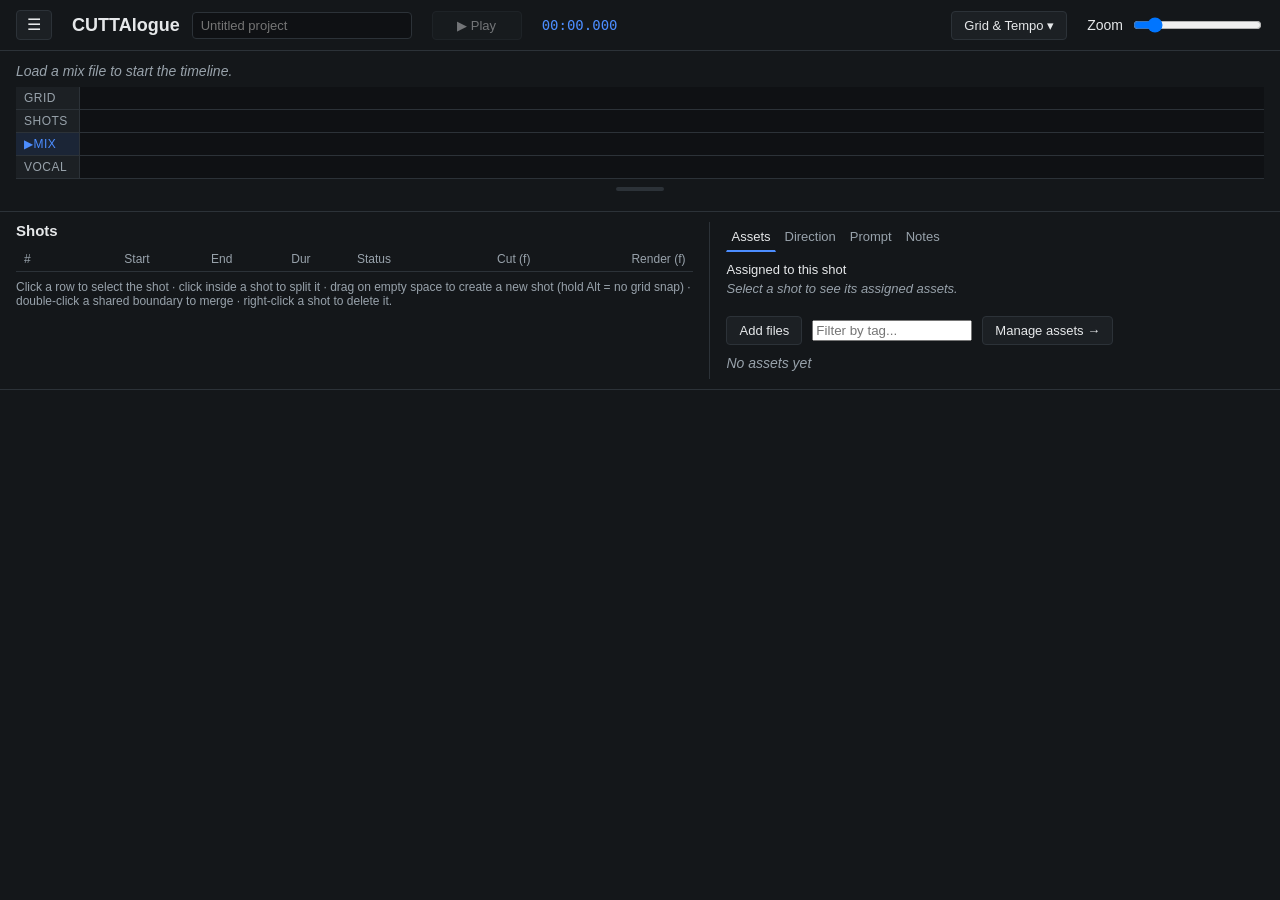
==== commit 4b23fbbe: "Split shot panel into Assets/Direction/Prompt/Notes tabs, move menu and asset library, drop lip-sync" ====
--- a/index.html
+++ b/index.html
@@ -3,18 +3,14 @@
 <head>
 <meta charset="UTF-8">
 <meta name="viewport" content="width=device-width, initial-scale=1.0">
-<title>Musical Shot Editor</title>
+<title>CUTTAlogue</title>
 <link rel="stylesheet" href="css/style.css">
 </head>
 <body>
 
 <header class="app-header">
-  <div class="header-left">
-    <h1>Musical Shot Editor</h1>
-    <input type="text" id="project-name-input" class="project-name-input" placeholder="Untitled project">
-  </div>
   <div class="app-menu">
-    <button type="button" id="app-menu-btn">Menu &#9662;</button>
+    <button type="button" id="app-menu-btn" title="Menu" aria-label="Menu">&#9776;</button>
     <div id="app-menu-panel" class="app-menu-panel" hidden>
       <div class="project-picker">
         <button type="button" id="projects-btn">Projects &#9662;</button>
@@ -41,6 +37,7 @@
       </div>
       <div class="app-menu-divider"></div>
       <button type="button" id="setup-btn">Setup</button>
+      <button type="button" id="asset-library-menu-btn">Asset library</button>
       <div class="app-menu-divider"></div>
       <div class="app-menu-row">
         <button id="save-project-btn">Save project</button>
@@ -52,9 +49,10 @@
       <button id="export-project-btn">Export project</button>
     </div>
   </div>
-</header>
-
-<section class="transport">
+  <div class="header-left">
+    <h1>CUTTAlogue</h1>
+    <input type="text" id="project-name-input" class="project-name-input" placeholder="Untitled project">
+  </div>
   <button id="play-pause-btn" disabled>&#9654; Play</button>
   <div class="readout" id="current-time-readout">00:00.000</div>
   <div class="grid-tempo-flyout">
@@ -105,7 +103,7 @@
     <label for="zoom-slider">Zoom</label>
     <input type="range" id="zoom-slider" min="20" max="500" value="80">
   </div>
-</section>
+</header>
 
 <section class="timeline-area">
   <p class="placeholder-hint" id="timeline-placeholder">Load a mix file to start the timeline.</p>
@@ -140,8 +138,8 @@
     <table>
       <thead>
         <tr>
-          <th>#</th><th>Start</th><th>End</th><th>Dur</th><th>Status</th>
-          <th>Cut (f)</th><th>Render frames</th>
+          <th>#</th><th class="numeric-col">Start</th><th class="numeric-col">End</th><th class="numeric-col">Dur</th><th class="status-col">Status</th>
+          <th class="numeric-col">Cut (f)</th><th class="numeric-col">Render (f)</th>
         </tr>
       </thead>
       <tbody id="shot-list"></tbody>
@@ -155,45 +153,17 @@
 
   <div class="context-panel">
     <div class="context-tabs">
-      <button type="button" id="tab-btn-shot" class="tab-btn active">Shot</button>
-      <button type="button" id="tab-btn-assets" class="tab-btn">Assets</button>
-    </div>
-
-    <div class="tab-content" id="tab-shot">
-      <p class="placeholder-hint" id="shot-detail-empty">Select a shot to see its details.</p>
-      <div id="shot-detail" class="shot-detail" style="display:none;">
-        <div class="shot-detail-field">
-          <span>Assigned assets</span>
-          <div id="shot-detail-assets" class="assigned-assets"></div>
-        </div>
-        <div class="shot-detail-field">
-          <span>Direction</span>
-          <div class="direction-field-row">
-            <span class="placeholder-hint" id="direction-summary"></span>
-            <button type="button" id="open-direction-btn">Edit direction</button>
-          </div>
-        </div>
-        <label class="shot-detail-field">Prompt
-          <textarea id="shot-detail-prompt" rows="4" placeholder="Prompt for this shot..."></textarea>
-        </label>
-        <label class="shot-detail-field">Notes
-          <textarea id="shot-detail-notes" rows="4" placeholder="Notes..."></textarea>
-        </label>
-        <div class="shot-detail-field export-field">
-          <span>Export</span>
-          <div class="export-controls">
-            <button type="button" id="export-lip-sync-btn">Export lip-sync</button>
-            <div class="export-progress" id="export-progress" hidden>
-              <div class="export-progress-bar"><div class="export-progress-fill" id="export-progress-fill"></div></div>
-              <span id="export-progress-label"></span>
-            </div>
-            <p class="placeholder-hint" id="export-status"></p>
-          </div>
-        </div>
-      </div>
-    </div>
-
-    <div class="tab-content" id="tab-assets" hidden>
+      <button type="button" id="tab-btn-assets" class="tab-btn active">Assets</button>
+      <button type="button" id="tab-btn-direction" class="tab-btn">Direction</button>
+      <button type="button" id="tab-btn-prompt" class="tab-btn">Prompt</button>
+      <button type="button" id="tab-btn-notes" class="tab-btn">Notes</button>
+    </div>
+
+    <div class="tab-content" id="tab-assets">
+      <div class="shot-detail-field">
+        <span>Assigned to this shot</span>
+        <div id="shot-detail-assets" class="assigned-assets"></div>
+      </div>
       <div class="asset-toolbar">
         <label class="file-button">Add files
           <input type="file" id="asset-file-input" multiple accept="image/*,video/*,audio/*">
@@ -204,6 +174,30 @@
       <p class="placeholder-hint" id="asset-status"></p>
       <p class="placeholder-hint" id="asset-empty">No assets yet</p>
       <div class="asset-grid" id="asset-grid"></div>
+    </div>
+
+    <div class="tab-content" id="tab-direction" hidden>
+      <p class="placeholder-hint" id="direction-tab-empty">Select a shot to see its details.</p>
+      <div class="shot-detail-field" id="direction-tab-detail" style="display:none;">
+        <div class="direction-field-row">
+          <span class="placeholder-hint" id="direction-summary"></span>
+          <button type="button" id="open-direction-btn">Edit direction</button>
+        </div>
+      </div>
+    </div>
+
+    <div class="tab-content" id="tab-prompt" hidden>
+      <p class="placeholder-hint" id="prompt-tab-empty">Select a shot to see its details.</p>
+      <label class="shot-detail-field" id="prompt-tab-detail" style="display:none;">
+        <textarea id="shot-detail-prompt" rows="18" placeholder="Prompt for this shot..."></textarea>
+      </label>
+    </div>
+
+    <div class="tab-content" id="tab-notes" hidden>
+      <p class="placeholder-hint" id="notes-tab-empty">Select a shot to see its details.</p>
+      <label class="shot-detail-field" id="notes-tab-detail" style="display:none;">
+        <textarea id="shot-detail-notes" rows="18" placeholder="Notes..."></textarea>
+      </label>
     </div>
   </div>
 </section>
@@ -277,25 +271,27 @@
   </div>
 </div>
 
-<div id="asset-library-screen" class="asset-library-screen" hidden>
-  <div class="asset-library-header">
-    <h2>Asset library</h2>
-    <button type="button" id="asset-library-close-btn" class="modal-close">&times;</button>
-  </div>
-  <div class="asset-library-toolbar">
-    <label class="file-button">Add files
-      <input type="file" id="asset-library-file-input" multiple accept="image/*,video/*,audio/*">
-    </label>
-    <input type="text" id="asset-library-tag-filter" placeholder="Filter by tag...">
-    <p class="placeholder-hint" id="asset-library-status"></p>
-  </div>
-  <div class="asset-library-body">
-    <div class="asset-library-detail" id="asset-library-detail">
-      <p class="placeholder-hint" id="asset-library-detail-empty">Select an asset on the right to see its details.</p>
-    </div>
-    <div class="asset-library-list-col">
-      <p class="placeholder-hint" id="asset-library-empty">No assets yet</p>
-      <div class="asset-grid asset-grid-compact" id="asset-library-grid"></div>
+<div id="asset-library-screen" class="modal-overlay" hidden>
+  <div class="modal asset-library-modal">
+    <div class="asset-library-header">
+      <h2>Asset library</h2>
+      <button type="button" id="asset-library-close-btn" class="modal-close">&times;</button>
+    </div>
+    <div class="asset-library-toolbar">
+      <label class="file-button">Add files
+        <input type="file" id="asset-library-file-input" multiple accept="image/*,video/*,audio/*">
+      </label>
+      <input type="text" id="asset-library-tag-filter" placeholder="Filter by tag...">
+      <p class="placeholder-hint" id="asset-library-status"></p>
+    </div>
+    <div class="asset-library-body">
+      <div class="asset-library-detail" id="asset-library-detail">
+        <p class="placeholder-hint" id="asset-library-detail-empty">Select an asset on the right to see its details.</p>
+      </div>
+      <div class="asset-library-list-col">
+        <p class="placeholder-hint" id="asset-library-empty">No assets yet</p>
+        <div class="asset-grid asset-grid-compact" id="asset-library-grid"></div>
+      </div>
     </div>
   </div>
 </div>
--- a/css/style.css
+++ b/css/style.css
@@ -30,9 +30,8 @@
 .app-header {
   display: flex;
   align-items: center;
-  justify-content: space-between;
   flex-wrap: wrap;
-  gap: 12px;
+  gap: 20px;
 }
 
 .header-left { display: flex; align-items: center; gap: 12px; flex-wrap: wrap; }
@@ -96,11 +95,12 @@
 .project-list-item-meta { font-size: 11px; color: var(--text-dim); }
 
 .app-menu { position: relative; }
+#app-menu-btn { font-size: 16px; line-height: 1; padding: 6px 10px; }
 
 .app-menu-panel {
   position: absolute;
   top: calc(100% + 6px);
-  right: 0;
+  left: 0;
   width: 280px;
   display: flex;
   flex-direction: column;
@@ -142,12 +142,6 @@
 }
 
 .filename { color: var(--text-dim); font-size: 12px; }
-
-.transport {
-  display: flex;
-  align-items: center;
-  gap: 20px;
-}
 
 button {
   background: var(--panel);
@@ -427,18 +421,6 @@
   resize: vertical;
 }
 
-.export-field { margin-top: 4px; }
-.export-controls { margin-top: 4px; display: flex; flex-direction: column; gap: 6px; align-items: flex-start; }
-
-.export-progress {
-  display: flex;
-  align-items: center;
-  gap: 8px;
-  width: 100%;
-  font-size: 12px;
-  color: var(--text-dim);
-}
-.export-progress[hidden] { display: none; }
 .export-progress-bar {
   flex: 1 1 auto;
   height: 8px;
@@ -454,7 +436,6 @@
   transition: width 0.15s ease-out;
 }
 
-#export-status a { color: var(--accent); }
 
 .assigned-assets {
   display: flex;
@@ -547,16 +528,13 @@
 .asset-assign-btn.assigned { border-color: var(--accent); color: var(--accent); }
 .asset-tags-readout { font-size: 11px; color: var(--text-dim); overflow: hidden; text-overflow: ellipsis; white-space: nowrap; }
 
-.asset-library-screen {
-  position: fixed;
-  inset: 0;
-  z-index: 50;
-  background: var(--bg);
-  display: flex;
-  flex-direction: column;
+.modal.asset-library-modal {
+  width: min(1200px, 92vw);
+  max-width: calc(100vw - 32px);
+  height: min(820px, 88vh);
+  max-height: calc(100vh - 64px);
   padding: 16px 24px;
 }
-.asset-library-screen[hidden] { display: none; }
 .asset-library-header { display: flex; align-items: center; justify-content: space-between; margin-bottom: 12px; flex: 0 0 auto; }
 .asset-library-header h2 { font-size: 18px; margin: 0; }
 .asset-library-toolbar {
@@ -607,9 +585,18 @@
 th { color: var(--text-dim); font-weight: 500; font-size: 12px; }
 #shot-list tr { cursor: pointer; }
 #shot-list tr.selected { background: rgba(76, 141, 255, 0.15); }
-
-.shot-number-cell { display: flex; flex-direction: column; gap: 2px; min-width: 90px; }
-.shot-number-label { font-weight: 700; }
+.numeric-col { text-align: right; }
+.status-col { text-align: center; }
+
+.shot-number-cell {
+  max-width: 160px;
+  overflow: hidden;
+  text-overflow: ellipsis;
+  white-space: nowrap;
+  cursor: text;
+}
+.shot-number-display strong { margin-right: 4px; }
+.shot-name-placeholder { color: var(--text-dim); font-style: italic; }
 .shot-name-input {
   width: 100%;
   background: #0f1114;
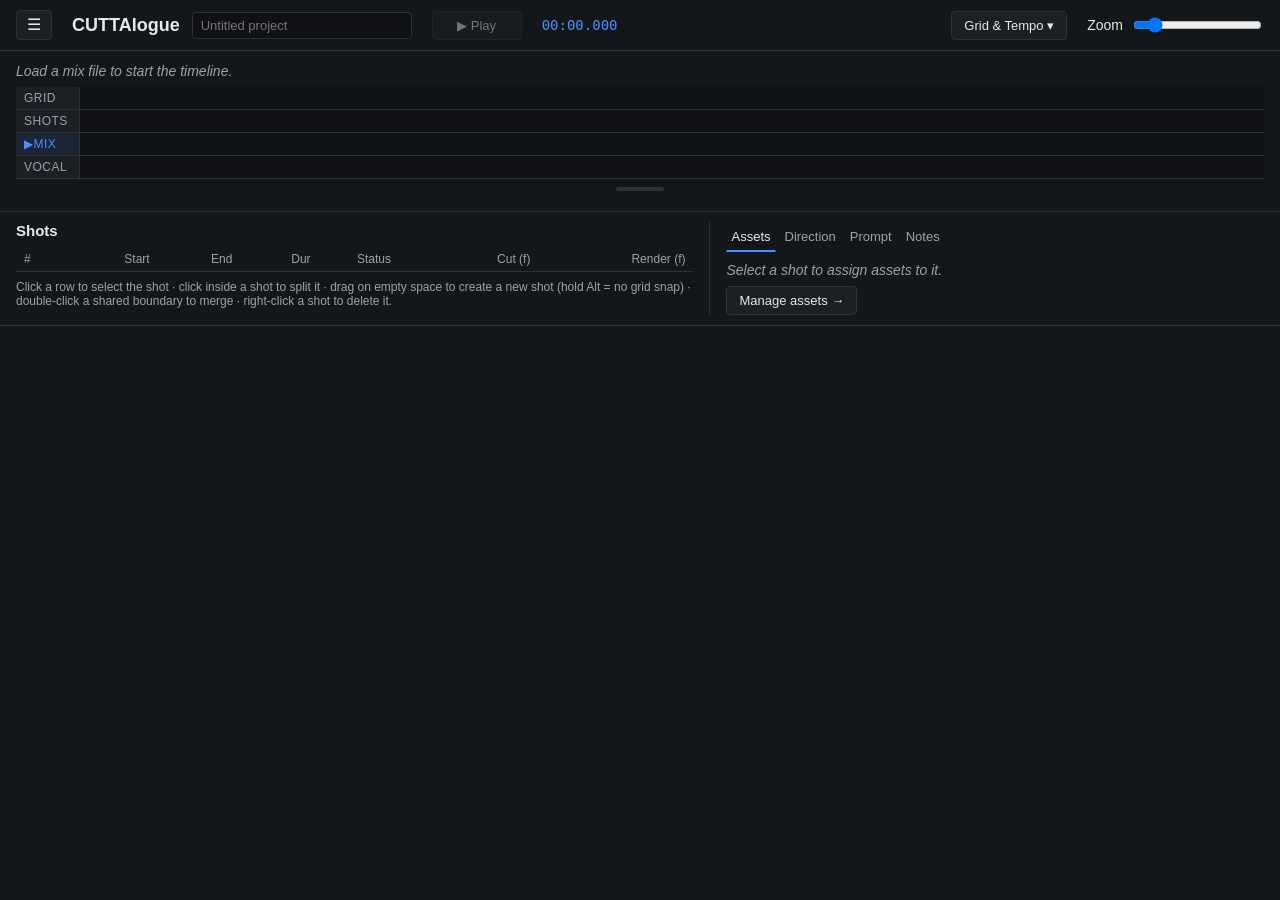
==== commit b8d340df: "Fix shot rename dblclick, make Asset library a real modal, hide asset grid until a shot is selected " ====
--- a/index.html
+++ b/index.html
@@ -160,20 +160,23 @@
     </div>
 
     <div class="tab-content" id="tab-assets">
-      <div class="shot-detail-field">
-        <span>Assigned to this shot</span>
-        <div id="shot-detail-assets" class="assigned-assets"></div>
-      </div>
-      <div class="asset-toolbar">
-        <label class="file-button">Add files
-          <input type="file" id="asset-file-input" multiple accept="image/*,video/*,audio/*">
-        </label>
-        <input type="text" id="asset-tag-filter" placeholder="Filter by tag...">
-        <button type="button" id="asset-library-open-btn">Manage assets &rarr;</button>
-      </div>
-      <p class="placeholder-hint" id="asset-status"></p>
-      <p class="placeholder-hint" id="asset-empty">No assets yet</p>
-      <div class="asset-grid" id="asset-grid"></div>
+      <p class="placeholder-hint" id="assets-tab-empty">Select a shot to assign assets to it.</p>
+      <div id="assets-tab-detail" style="display:none;">
+        <div class="shot-detail-field">
+          <span>Assigned to this shot</span>
+          <div id="shot-detail-assets" class="assigned-assets"></div>
+        </div>
+        <div class="asset-toolbar">
+          <label class="file-button">Add files
+            <input type="file" id="asset-file-input" multiple accept="image/*,video/*,audio/*">
+          </label>
+          <input type="text" id="asset-tag-filter" placeholder="Filter by tag...">
+        </div>
+        <p class="placeholder-hint" id="asset-status"></p>
+        <p class="placeholder-hint" id="asset-empty">No assets yet</p>
+        <div class="asset-grid" id="asset-grid"></div>
+      </div>
+      <button type="button" id="asset-library-open-btn">Manage assets &rarr;</button>
     </div>
 
     <div class="tab-content" id="tab-direction" hidden>
@@ -285,12 +288,12 @@
       <p class="placeholder-hint" id="asset-library-status"></p>
     </div>
     <div class="asset-library-body">
-      <div class="asset-library-detail" id="asset-library-detail">
-        <p class="placeholder-hint" id="asset-library-detail-empty">Select an asset on the right to see its details.</p>
-      </div>
       <div class="asset-library-list-col">
         <p class="placeholder-hint" id="asset-library-empty">No assets yet</p>
         <div class="asset-grid asset-grid-compact" id="asset-library-grid"></div>
+      </div>
+      <div class="asset-library-detail" id="asset-library-detail">
+        <p class="placeholder-hint" id="asset-library-detail-empty">Select an asset on the left to see its details.</p>
       </div>
     </div>
   </div>
--- a/css/style.css
+++ b/css/style.css
@@ -549,12 +549,14 @@
 .asset-delete-btn { font-size: 11px; padding: 4px 6px; width: 100%; border-color: #f44336; color: #f44336; }
 .asset-delete-btn:hover { background: rgba(244, 67, 54, 0.12); border-color: #f44336; }
 
-.asset-library-body { display: flex; gap: 24px; flex: 1 1 auto; min-height: 0; }
+.asset-library-body { display: flex; flex: 1 1 auto; min-height: 0; }
 
 .asset-library-detail {
   flex: 0 0 320px;
   overflow-y: auto;
-  padding-right: 4px;
+  border-left: 1px solid var(--panel-border);
+  padding-left: 20px;
+  margin-left: 20px;
   display: flex;
   flex-direction: column;
   gap: 6px;
